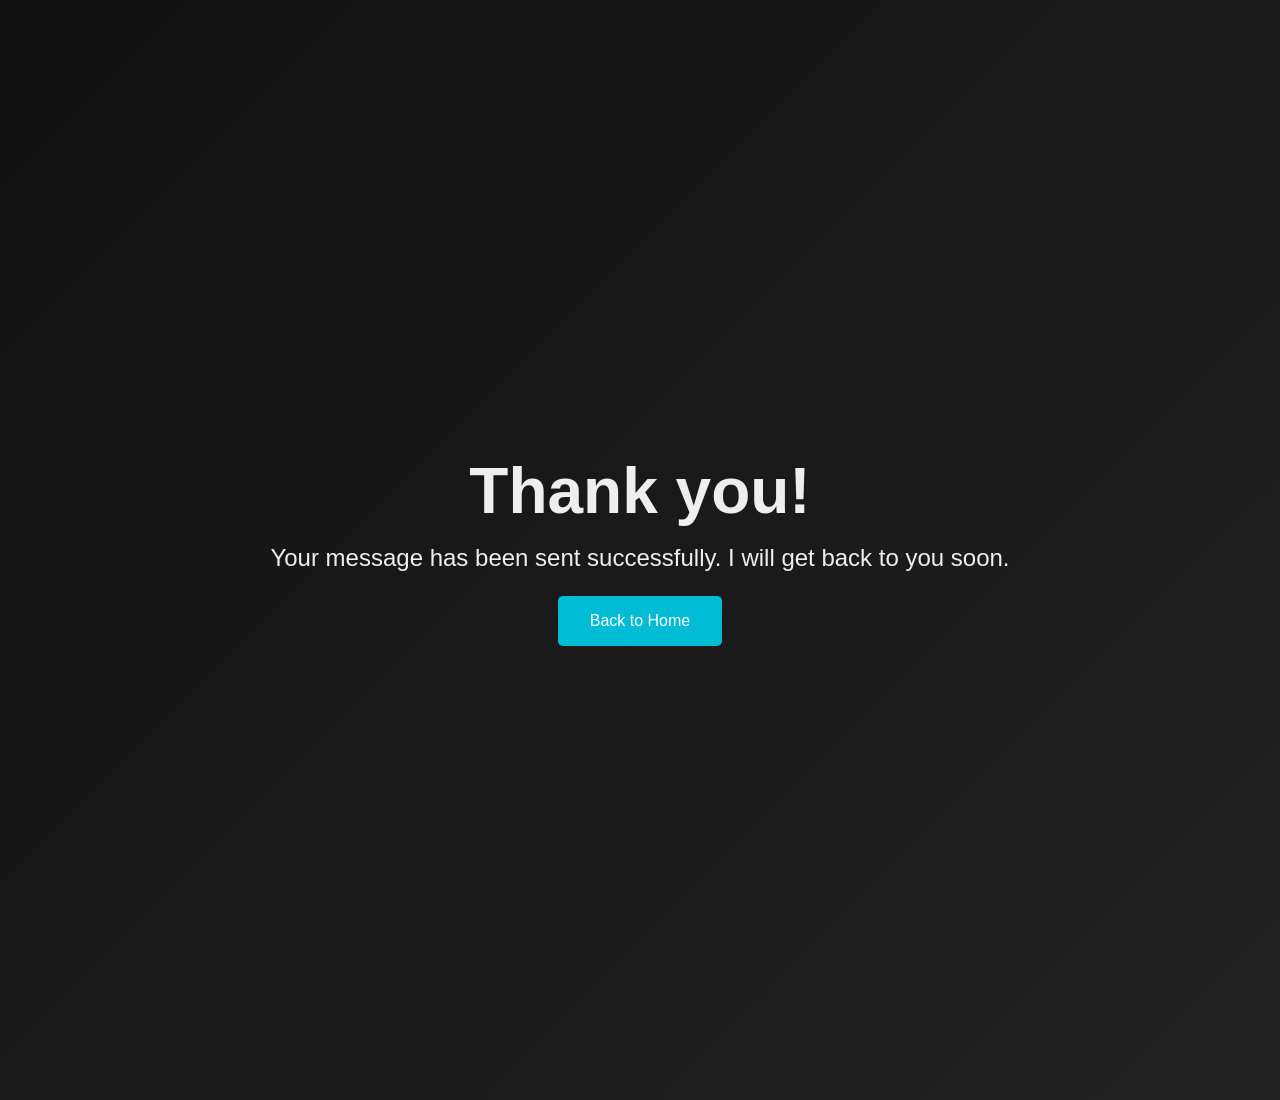
==== thank-you.html @ 959557ce "Create thank-you.html" ====
<!DOCTYPE html>
<html lang="en">
<head>
    <meta charset="UTF-8">
    <meta name="viewport" content="width=device-width, initial-scale=1.0">
    <title>Thank You</title>
    <link rel="stylesheet" href="style.css">
</head>
<body>
    <section class="hero">
        <h1>Thank you!</h1>
        <p>Your message has been sent successfully. I will get back to you soon.</p>
        <a href="index.html" class="resume-btn">Back to Home</a>
    </section>
</body>
</html>
---- style.css ----
/* Global */
body {
    margin: 0;
    font-family: 'Arial', sans-serif;
    background: #111;
    color: #eee;
    scroll-behavior: smooth;
}

/* Header / Nav */
header {
    position: fixed;
    width: 100%;
    background: #222;
    padding: 1rem 0;
    z-index: 1000;
}

header nav ul {
    display: flex;
    justify-content: center;
    list-style: none;
    margin: 0;
    padding: 0;
}

header nav ul li {
    margin: 0 1rem;
}

header nav ul li a {
    color: #eee;
    text-decoration: none;
    transition: 0.3s;
}

header nav ul li a:hover {
    color: #00bcd4;
}

/* Hero Section */
.hero {
    display: flex;
    flex-direction: column;
    justify-content: center;
    align-items: center;
    height: 100vh;
    background: linear-gradient(135deg, #111, #222);
    text-align: center;
}

.hero h1 {
    font-size: 4rem;
    margin: 0;
}

.hero p {
    font-size: 1.5rem;
    margin-top: 1rem;
}

/* Sections */
section {
    padding: 100px 20px;
    min-height: 100vh;
}

h2 {
    text-align: center;
    margin-bottom: 2rem;
}

/* Cards */
.cards {
    display: flex;
    flex-wrap: wrap;
    justify-content: center;
    gap: 1.5rem;
}

.card {
    background: #222;
    padding: 1.5rem;
    width: 250px;
    border-radius: 10px;
    text-align: center;
    transition: transform 0.3s, box-shadow 0.3s;
}

.card:hover {
    transform: translateY(-10px);
    box-shadow: 0 10px 20px rgba(0,0,0,0.5);
}

.card a {
    display: inline-block;
    margin-top: 1rem;
    text-decoration: none;
    color: #00bcd4;
}

/* Resume Button */
.resume-btn {
    display: inline-block;
    padding: 1rem 2rem;
    text-decoration: none;
    color: #fff;
    background: #00bcd4;
    border-radius: 5px;
    transition: 0.3s;
}

.resume-btn:hover {
    background: #0097a7;
}

/* Socials */
.socials {
    text-align: center;
    padding: 1rem 0;
}

.socials li {
    display: inline-block;
    margin: 0 1rem;
}

.socials li a {
    color: #00bcd4;
    text-decoration: none;
}

/* Footer */
footer {
    text-align: center;
    padding: 2rem;
    background: #222;
}

form {
    display: flex;
    flex-direction: column;
    max-width: 500px;
    margin: 0 auto;
    gap: 1rem;
}

form label {
    font-weight: bold;
}

form input,
form textarea {
    padding: 0.8rem;
    border-radius: 5px;
    border: none;
    background: #333;
    color: #eee;
}

form input:focus,
form textarea:focus {
    outline: 2px solid #00bcd4;
}

form button {
    padding: 1rem;
    border: none;
    border-radius: 5px;
    background: #00bcd4;
    color: #fff;
    cursor: pointer;
    transition: 0.3s;
}

form button:hover {
    background: #0097a7;
}
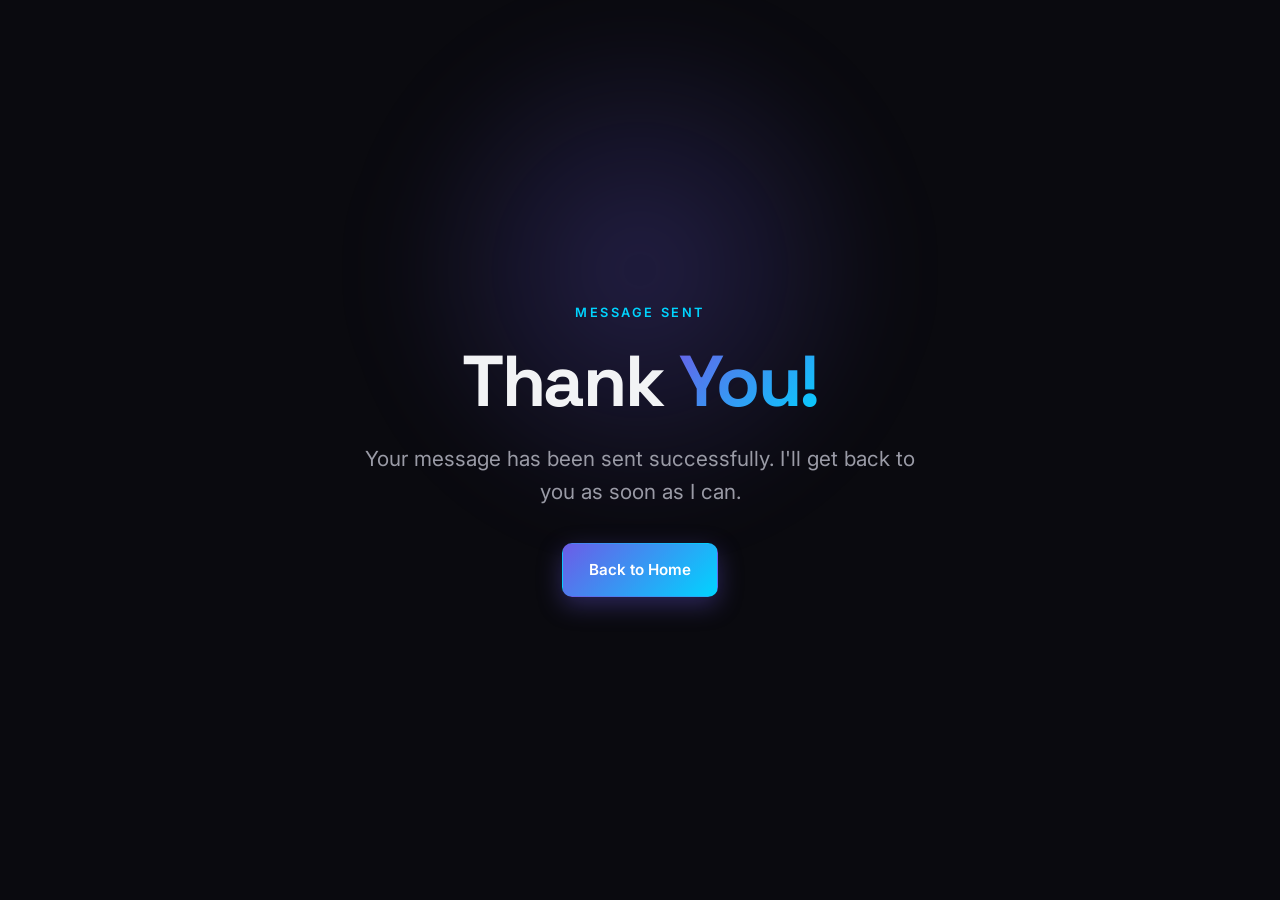
==== commit 27f86d41: "Redesign portfolio with modern UI" ====
--- a/thank-you.html
+++ b/thank-you.html
@@ -3,14 +3,23 @@
 <head>
     <meta charset="UTF-8">
     <meta name="viewport" content="width=device-width, initial-scale=1.0">
-    <title>Thank You</title>
+    <title>Thank You — LebronGoat</title>
+    <link rel="preconnect" href="https://fonts.googleapis.com">
+    <link rel="preconnect" href="https://fonts.gstatic.com" crossorigin>
+    <link href="https://fonts.googleapis.com/css2?family=Space+Grotesk:wght@500;600;700&family=Inter:wght@400;500;600&display=swap" rel="stylesheet">
     <link rel="stylesheet" href="style.css">
 </head>
 <body>
-    <section class="hero">
-        <h1>Thank you!</h1>
-        <p>Your message has been sent successfully. I will get back to you soon.</p>
-        <a href="index.html" class="resume-btn">Back to Home</a>
+    <section class="hero" style="min-height:100vh;">
+        <div class="hero-glow"></div>
+        <div class="hero-content">
+            <p class="hero-eyebrow">Message Sent</p>
+            <h1>Thank <span class="gradient-text">You!</span></h1>
+            <p class="hero-tagline">Your message has been sent successfully. I'll get back to you as soon as I can.</p>
+            <div class="hero-actions">
+                <a href="index.html" class="btn btn-primary">Back to Home</a>
+            </div>
+        </div>
     </section>
 </body>
-</html>
+</html>
--- a/style.css
+++ b/style.css
@@ -1,180 +1,583 @@
-/* Global */
+/* ===== Design Tokens ===== */
+:root {
+    --bg: #0a0a0f;
+    --bg-elev: #14141c;
+    --bg-card: #16161f;
+    --border: rgba(255, 255, 255, 0.08);
+    --text: #f2f3f5;
+    --text-muted: #9a9ba6;
+    --accent: #6c5ce7;
+    --accent-2: #00d4ff;
+    --accent-grad: linear-gradient(135deg, #6c5ce7, #00d4ff);
+    --radius: 16px;
+    --radius-sm: 10px;
+    --shadow: 0 20px 50px rgba(0, 0, 0, 0.5);
+    --maxw: 1100px;
+    --font-head: 'Space Grotesk', system-ui, sans-serif;
+    --font-body: 'Inter', system-ui, sans-serif;
+}
+
+* { box-sizing: border-box; }
+
+html { scroll-behavior: smooth; }
+
 body {
     margin: 0;
-    font-family: 'Arial', sans-serif;
-    background: #111;
-    color: #eee;
-    scroll-behavior: smooth;
-}
-
-/* Header / Nav */
+    font-family: var(--font-body);
+    background: var(--bg);
+    color: var(--text);
+    line-height: 1.6;
+    -webkit-font-smoothing: antialiased;
+}
+
+img { max-width: 100%; }
+
+h1, h2, h3 { font-family: var(--font-head); line-height: 1.15; }
+
+/* ===== Header / Nav ===== */
 header {
     position: fixed;
+    top: 0;
     width: 100%;
-    background: #222;
-    padding: 1rem 0;
     z-index: 1000;
-}
+    background: rgba(10, 10, 15, 0.7);
+    backdrop-filter: blur(12px);
+    border-bottom: 1px solid transparent;
+    transition: border-color 0.3s, background 0.3s;
+}
+
+header.scrolled {
+    border-bottom-color: var(--border);
+    background: rgba(10, 10, 15, 0.85);
+}
+
+.nav-inner {
+    max-width: var(--maxw);
+    margin: 0 auto;
+    padding: 1rem 1.5rem;
+    display: flex;
+    align-items: center;
+    justify-content: space-between;
+}
+
+.brand {
+    font-family: var(--font-head);
+    font-weight: 700;
+    font-size: 1.25rem;
+    color: var(--text);
+    text-decoration: none;
+    letter-spacing: -0.02em;
+}
+
+.brand span { color: var(--accent-2); }
 
 header nav ul {
     display: flex;
-    justify-content: center;
     list-style: none;
     margin: 0;
     padding: 0;
-}
-
-header nav ul li {
-    margin: 0 1rem;
+    gap: 2rem;
 }
 
 header nav ul li a {
-    color: #eee;
+    color: var(--text-muted);
     text-decoration: none;
+    font-size: 0.95rem;
+    font-weight: 500;
+    transition: color 0.2s;
+}
+
+header nav ul li a:hover { color: var(--text); }
+
+.nav-toggle {
+    display: none;
+    flex-direction: column;
+    gap: 5px;
+    background: none;
+    border: none;
+    cursor: pointer;
+    padding: 4px;
+}
+
+.nav-toggle span {
+    width: 24px;
+    height: 2px;
+    background: var(--text);
+    border-radius: 2px;
     transition: 0.3s;
 }
 
-header nav ul li a:hover {
-    color: #00bcd4;
-}
-
-/* Hero Section */
+/* ===== Buttons ===== */
+.btn {
+    display: inline-block;
+    padding: 0.85rem 1.6rem;
+    border-radius: var(--radius-sm);
+    text-decoration: none;
+    font-weight: 600;
+    font-size: 0.95rem;
+    cursor: pointer;
+    border: 1px solid transparent;
+    transition: transform 0.2s, box-shadow 0.2s, background 0.2s, border-color 0.2s;
+}
+
+.btn-sm { padding: 0.6rem 1.2rem; font-size: 0.88rem; }
+
+.btn-primary {
+    background: var(--accent-grad);
+    color: #fff;
+    box-shadow: 0 8px 24px rgba(108, 92, 231, 0.35);
+}
+
+.btn-primary:hover {
+    transform: translateY(-2px);
+    box-shadow: 0 12px 30px rgba(108, 92, 231, 0.5);
+}
+
+.btn-ghost {
+    background: transparent;
+    color: var(--text);
+    border-color: var(--border);
+}
+
+.btn-ghost:hover {
+    border-color: var(--accent-2);
+    color: var(--accent-2);
+    transform: translateY(-2px);
+}
+
+/* ===== Hero ===== */
 .hero {
-    display: flex;
-    flex-direction: column;
+    position: relative;
+    min-height: 100vh;
+    display: flex;
+    align-items: center;
+    justify-content: center;
+    text-align: center;
+    padding: 6rem 1.5rem 4rem;
+    overflow: hidden;
+}
+
+.hero-glow {
+    position: absolute;
+    top: 30%;
+    left: 50%;
+    width: 600px;
+    height: 600px;
+    transform: translate(-50%, -50%);
+    background: radial-gradient(circle, rgba(108, 92, 231, 0.25), transparent 60%);
+    filter: blur(40px);
+    z-index: 0;
+    pointer-events: none;
+}
+
+.hero-content {
+    position: relative;
+    z-index: 1;
+    max-width: 720px;
+}
+
+.hero-eyebrow {
+    text-transform: uppercase;
+    letter-spacing: 0.2em;
+    font-size: 0.8rem;
+    color: var(--accent-2);
+    font-weight: 600;
+    margin: 0 0 1rem;
+}
+
+.hero h1 {
+    font-size: clamp(2.5rem, 7vw, 4.5rem);
+    margin: 0 0 1.2rem;
+    letter-spacing: -0.03em;
+}
+
+.gradient-text {
+    background: var(--accent-grad);
+    -webkit-background-clip: text;
+    background-clip: text;
+    -webkit-text-fill-color: transparent;
+}
+
+.hero-tagline {
+    font-size: clamp(1.05rem, 2.5vw, 1.3rem);
+    color: var(--text-muted);
+    margin: 0 auto 2.2rem;
+    max-width: 560px;
+}
+
+.hero-actions {
+    display: flex;
+    gap: 1rem;
+    justify-content: center;
+    flex-wrap: wrap;
+    margin-bottom: 2rem;
+}
+
+.hero-socials {
+    display: flex;
+    gap: 0.75rem;
     justify-content: center;
     align-items: center;
-    height: 100vh;
-    background: linear-gradient(135deg, #111, #222);
+    color: var(--text-muted);
+    font-size: 0.95rem;
+}
+
+.hero-socials a {
+    color: var(--text-muted);
+    text-decoration: none;
+    transition: color 0.2s;
+}
+
+.hero-socials a:hover { color: var(--accent-2); }
+
+/* ===== Sections ===== */
+section {
+    max-width: var(--maxw);
+    margin: 0 auto;
+    padding: 6rem 1.5rem;
+}
+
+.section-head {
     text-align: center;
-}
-
-.hero h1 {
-    font-size: 4rem;
+    margin-bottom: 3rem;
+}
+
+.section-kicker {
+    display: inline-block;
+    text-transform: uppercase;
+    letter-spacing: 0.18em;
+    font-size: 0.78rem;
+    color: var(--accent-2);
+    font-weight: 600;
+    margin-bottom: 0.6rem;
+}
+
+.section-head h2 {
+    font-size: clamp(1.8rem, 4vw, 2.6rem);
     margin: 0;
-}
-
-.hero p {
-    font-size: 1.5rem;
-    margin-top: 1rem;
-}
-
-/* Sections */
-section {
-    padding: 100px 20px;
-    min-height: 100vh;
-}
-
-h2 {
+    letter-spacing: -0.02em;
+}
+
+/* ===== Tags ===== */
+.tag-row {
+    display: flex;
+    flex-wrap: wrap;
+    gap: 0.5rem;
+    margin: 0.9rem 0;
+}
+
+.tag {
+    font-size: 0.75rem;
+    font-weight: 500;
+    padding: 0.3rem 0.7rem;
+    border-radius: 999px;
+    background: rgba(108, 92, 231, 0.12);
+    color: #b8aef5;
+    border: 1px solid rgba(108, 92, 231, 0.25);
+}
+
+/* ===== Featured ===== */
+.featured-card {
+    display: grid;
+    grid-template-columns: 1fr 1fr;
+    gap: 2.5rem;
+    align-items: center;
+    background: var(--bg-card);
+    border: 1px solid var(--border);
+    border-radius: var(--radius);
+    padding: 2rem;
+    transition: transform 0.3s, box-shadow 0.3s, border-color 0.3s;
+}
+
+.featured-card:hover {
+    transform: translateY(-6px);
+    box-shadow: var(--shadow);
+    border-color: rgba(108, 92, 231, 0.4);
+}
+
+.featured-image img {
+    width: 100%;
+    border-radius: var(--radius-sm);
+    display: block;
+}
+
+.featured-text h3 {
+    margin: 0 0 0.8rem;
+    font-size: 1.6rem;
+}
+
+.featured-text p {
+    color: var(--text-muted);
+    margin: 0 0 0.5rem;
+}
+
+.featured-actions {
+    display: flex;
+    gap: 0.8rem;
+    margin-top: 1.2rem;
+    flex-wrap: wrap;
+}
+
+/* ===== Projects Grid ===== */
+.projects-grid {
+    display: grid;
+    grid-template-columns: repeat(auto-fit, minmax(280px, 1fr));
+    gap: 1.5rem;
+}
+
+.project-card {
+    position: relative;
+    background: var(--bg-card);
+    border: 1px solid var(--border);
+    border-radius: var(--radius);
+    overflow: hidden;
+    transition: transform 0.3s, box-shadow 0.3s, border-color 0.3s;
+}
+
+.project-card:hover {
+    transform: translateY(-6px);
+    box-shadow: var(--shadow);
+    border-color: rgba(0, 212, 255, 0.4);
+}
+
+.project-link {
+    text-decoration: none;
+    color: var(--text);
+    display: block;
+}
+
+.thumb-wrap {
+    overflow: hidden;
+}
+
+.project-thumb {
+    width: 100%;
+    height: 180px;
+    object-fit: cover;
+    display: block;
+    transition: transform 0.4s;
+}
+
+.project-card:hover .project-thumb { transform: scale(1.05); }
+
+.project-info { padding: 1.3rem; }
+
+.project-info h3 {
+    margin: 0 0 0.4rem;
+    font-size: 1.25rem;
+}
+
+.project-info p {
+    margin: 0;
+    font-size: 0.92rem;
+    color: var(--text-muted);
+}
+
+.github-icon {
+    position: absolute;
+    top: 12px;
+    right: 12px;
+    width: 34px;
+    height: 34px;
+    display: flex;
+    align-items: center;
+    justify-content: center;
+    background: rgba(10, 10, 15, 0.7);
+    border: 1px solid var(--border);
+    border-radius: 8px;
+    backdrop-filter: blur(4px);
+}
+
+.github-icon img {
+    width: 18px;
+    filter: invert(1);
+    opacity: 0.85;
+    transition: opacity 0.2s, transform 0.2s;
+}
+
+.github-icon:hover img {
+    opacity: 1;
+    transform: scale(1.1);
+}
+
+/* ===== About ===== */
+.about-wrap {
+    max-width: 720px;
+    margin: 0 auto;
     text-align: center;
-    margin-bottom: 2rem;
-}
-
-/* Cards */
-.cards {
+}
+
+.about-lead {
+    font-size: 1.15rem;
+    color: var(--text-muted);
+    margin: 0 0 2rem;
+}
+
+.skills {
     display: flex;
     flex-wrap: wrap;
+    gap: 0.6rem;
     justify-content: center;
+}
+
+.skill-chip {
+    padding: 0.5rem 1rem;
+    border-radius: 999px;
+    background: var(--bg-elev);
+    border: 1px solid var(--border);
+    font-size: 0.9rem;
+    font-weight: 500;
+    color: var(--text);
+    transition: border-color 0.2s, transform 0.2s;
+}
+
+.skill-chip:hover {
+    border-color: var(--accent-2);
+    transform: translateY(-2px);
+}
+
+/* ===== Contact ===== */
+.contact-intro {
+    text-align: center;
+    color: var(--text-muted);
+    margin: -1.5rem auto 2.5rem;
+    max-width: 480px;
+}
+
+#contact-form {
+    display: flex;
+    flex-direction: column;
+    max-width: 600px;
+    margin: 0 auto;
+    gap: 1.2rem;
+}
+
+.field-row {
+    display: grid;
+    grid-template-columns: 1fr 1fr;
+    gap: 1.2rem;
+}
+
+.field {
+    display: flex;
+    flex-direction: column;
+    gap: 0.4rem;
+}
+
+.field label {
+    font-weight: 500;
+    font-size: 0.9rem;
+    color: var(--text-muted);
+}
+
+#contact-form input,
+#contact-form textarea {
+    padding: 0.85rem 1rem;
+    border-radius: var(--radius-sm);
+    border: 1px solid var(--border);
+    background: var(--bg-elev);
+    color: var(--text);
+    font-family: var(--font-body);
+    font-size: 0.95rem;
+    transition: border-color 0.2s, box-shadow 0.2s;
+}
+
+#contact-form input::placeholder,
+#contact-form textarea::placeholder { color: #5a5b66; }
+
+#contact-form input:focus,
+#contact-form textarea:focus {
+    outline: none;
+    border-color: var(--accent);
+    box-shadow: 0 0 0 3px rgba(108, 92, 231, 0.2);
+}
+
+#contact-form textarea { resize: vertical; }
+
+#contact-form button { margin-top: 0.5rem; align-self: flex-start; }
+
+/* ===== Footer ===== */
+footer {
+    border-top: 1px solid var(--border);
+    background: var(--bg-elev);
+}
+
+.footer-inner {
+    max-width: var(--maxw);
+    margin: 0 auto;
+    padding: 2.5rem 1.5rem;
+    display: flex;
+    flex-direction: column;
+    align-items: center;
+    gap: 1rem;
+    text-align: center;
+}
+
+.footer-socials {
+    display: flex;
     gap: 1.5rem;
 }
 
-.card {
-    background: #222;
-    padding: 1.5rem;
-    width: 250px;
-    border-radius: 10px;
-    text-align: center;
-    transition: transform 0.3s, box-shadow 0.3s;
-}
-
-.card:hover {
-    transform: translateY(-10px);
-    box-shadow: 0 10px 20px rgba(0,0,0,0.5);
-}
-
-.card a {
-    display: inline-block;
-    margin-top: 1rem;
+.footer-socials a {
+    color: var(--text-muted);
     text-decoration: none;
-    color: #00bcd4;
-}
-
-/* Resume Button */
-.resume-btn {
-    display: inline-block;
-    padding: 1rem 2rem;
-    text-decoration: none;
-    color: #fff;
-    background: #00bcd4;
-    border-radius: 5px;
-    transition: 0.3s;
-}
-
-.resume-btn:hover {
-    background: #0097a7;
-}
-
-/* Socials */
-.socials {
-    text-align: center;
-    padding: 1rem 0;
-}
-
-.socials li {
-    display: inline-block;
-    margin: 0 1rem;
-}
-
-.socials li a {
-    color: #00bcd4;
-    text-decoration: none;
-}
-
-/* Footer */
-footer {
-    text-align: center;
-    padding: 2rem;
-    background: #222;
-}
-
-form {
-    display: flex;
-    flex-direction: column;
-    max-width: 500px;
-    margin: 0 auto;
-    gap: 1rem;
-}
-
-form label {
-    font-weight: bold;
-}
-
-form input,
-form textarea {
-    padding: 0.8rem;
-    border-radius: 5px;
-    border: none;
-    background: #333;
-    color: #eee;
-}
-
-form input:focus,
-form textarea:focus {
-    outline: 2px solid #00bcd4;
-}
-
-form button {
-    padding: 1rem;
-    border: none;
-    border-radius: 5px;
-    background: #00bcd4;
-    color: #fff;
-    cursor: pointer;
-    transition: 0.3s;
-}
-
-form button:hover {
-    background: #0097a7;
-}
-
-
+    font-size: 0.95rem;
+    transition: color 0.2s;
+}
+
+.footer-socials a:hover { color: var(--accent-2); }
+
+.copyright {
+    margin: 0;
+    color: #5a5b66;
+    font-size: 0.85rem;
+}
+
+/* ===== Reveal Animation ===== */
+.reveal {
+    opacity: 0;
+    transform: translateY(24px);
+    transition: opacity 0.7s ease-out, transform 0.7s ease-out;
+}
+
+.reveal.visible {
+    opacity: 1;
+    transform: translateY(0);
+}
+
+/* ===== Responsive ===== */
+@media (max-width: 820px) {
+    .featured-card { grid-template-columns: 1fr; }
+    .featured-image { max-width: 360px; margin: 0 auto; }
+}
+
+@media (max-width: 640px) {
+    header nav {
+        position: fixed;
+        top: 60px;
+        right: 0;
+        left: 0;
+        background: rgba(10, 10, 15, 0.97);
+        backdrop-filter: blur(12px);
+        border-bottom: 1px solid var(--border);
+        transform: translateY(-150%);
+        transition: transform 0.3s;
+    }
+    header nav.open { transform: translateY(0); }
+    header nav ul {
+        flex-direction: column;
+        gap: 0;
+        padding: 1rem 0;
+    }
+    header nav ul li {
+        text-align: center;
+        padding: 0.8rem 0;
+    }
+    .nav-toggle { display: flex; }
+    .nav-toggle.active span:nth-child(1) { transform: translateY(7px) rotate(45deg); }
+    .nav-toggle.active span:nth-child(2) { opacity: 0; }
+    .nav-toggle.active span:nth-child(3) { transform: translateY(-7px) rotate(-45deg); }
+    section { padding: 4rem 1.5rem; }
+    .field-row { grid-template-columns: 1fr; }
+    #contact-form button { align-self: stretch; text-align: center; }
+}
